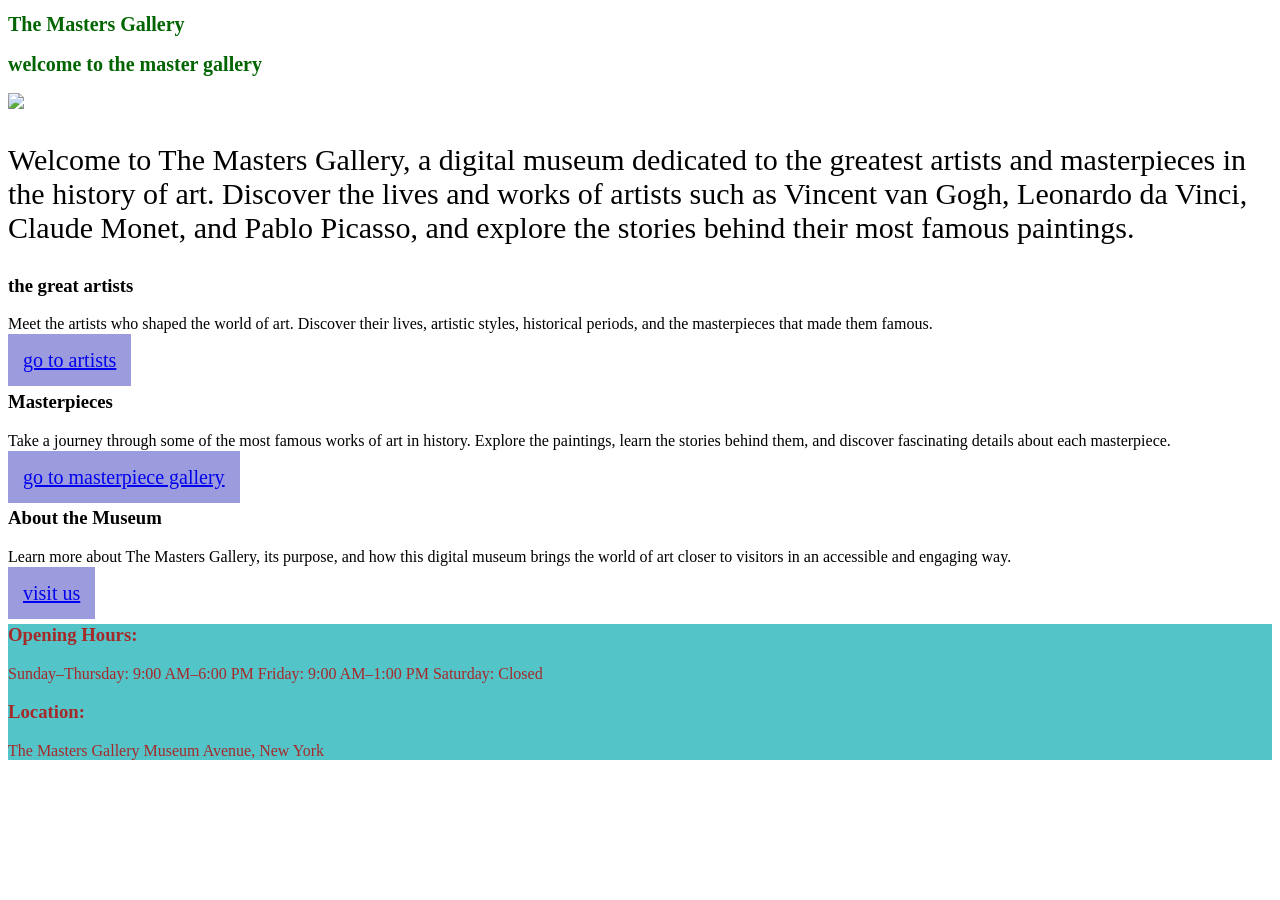
==== index.html @ 78747d75 "add the css" ====
<!doctype html>
<html lang="en">
  <head>
    <meta charset="UTF-8" />
    <meta name="viewport" content="width=device-width, initial-scale=1.0" />
    <title>Mini Art Museum - Home</title>
    <link rel="stylesheet" href="css/style.css" />
  </head>
  <body>
     <header>
      <h1>The Masters Gallery
</h1>
      <nav>
        <a href="./artists.html"></a>
        <a href="./gallery.html"></a>
        <a href="./visit.html"></a>
      </nav></header>
      <main>
        <section>
          <h2>welcome to the master gallery</h2>
        <img src="./img/logo.svg">
        <p id="welcome">Welcome to The Masters Gallery, a digital museum dedicated to the greatest artists and masterpieces in the history of art. Discover the lives and works of artists such as Vincent van Gogh, Leonardo da Vinci, Claude Monet, and Pablo Picasso, and explore the stories behind their most famous paintings.</p>
      </section>
      <section>
        <h3>the great artists</h3>
        <p>Meet the artists who shaped the world of art. Discover their lives, artistic styles, historical periods, and the masterpieces that made them famous.</p>
        <a href="./artists.html">go to artists</a></section>
      <section>
        <h3>Masterpieces</h3>
        <p>Take a journey through some of the most famous works of art in history. Explore the paintings, learn the stories behind them, and discover fascinating details about each masterpiece.</p>
        <a href="./gallery.html">go to masterpiece gallery</a></section>
      <section>
        <h3>About the Museum</h3>
        <p>Learn more about The Masters Gallery, its purpose, and how this digital museum brings the world of art closer to visitors in an accessible and engaging way.</p>
        <a href="./visit.html">visit us</a></section>
      </main>
      <footer>
        <section>
        <h3>Opening Hours: </h3>
        <p>Sunday–Thursday: 9:00 AM–6:00 PM
Friday: 9:00 AM–1:00 PM
Saturday: Closed</p>
<h3>
Location:

</h3>
<p>The Masters Gallery
Museum Avenue, New York</p>
</section>
      </footer>
     
  </body>
</html>
---- css/style.css ----
.thumbnail{
  border:3px solid black;
  border-radius: 3px;
  height: 70px;
  width: 70px;
}
.popupImg{
  height: 700px;
  width: 800px;
}
h1,h2{color: darkgreen;
font-size: 20px;}
/*the specificity score : 2**/
nav a{text-transform: uppercase;
font-weight: bold;}
footer{background-color: rgb(83, 196, 200);
color:brown}
.artist-card{border: 2px solid rgb(8, 57, 205);
border-radius: 2px;
background-color: rgb(103, 103, 186);
}
#welcome{font-size: 30px;}
/*the specificity score : 101**/
#Vincent h2{color: rgb(84, 161, 8);}
#Leonardo h2{color: rgb(210, 237, 6);}
#Claude h2{color: rgb(215, 16, 175);}
/*the specificity score : 3**/
main section a{background-color: rgb(155, 155, 221);
padding: 15px;
font-size: 20px;}

article h2{color:rgb(29, 110, 46)}
/**this wins since the class***/
.artist-card h2{color:brown}
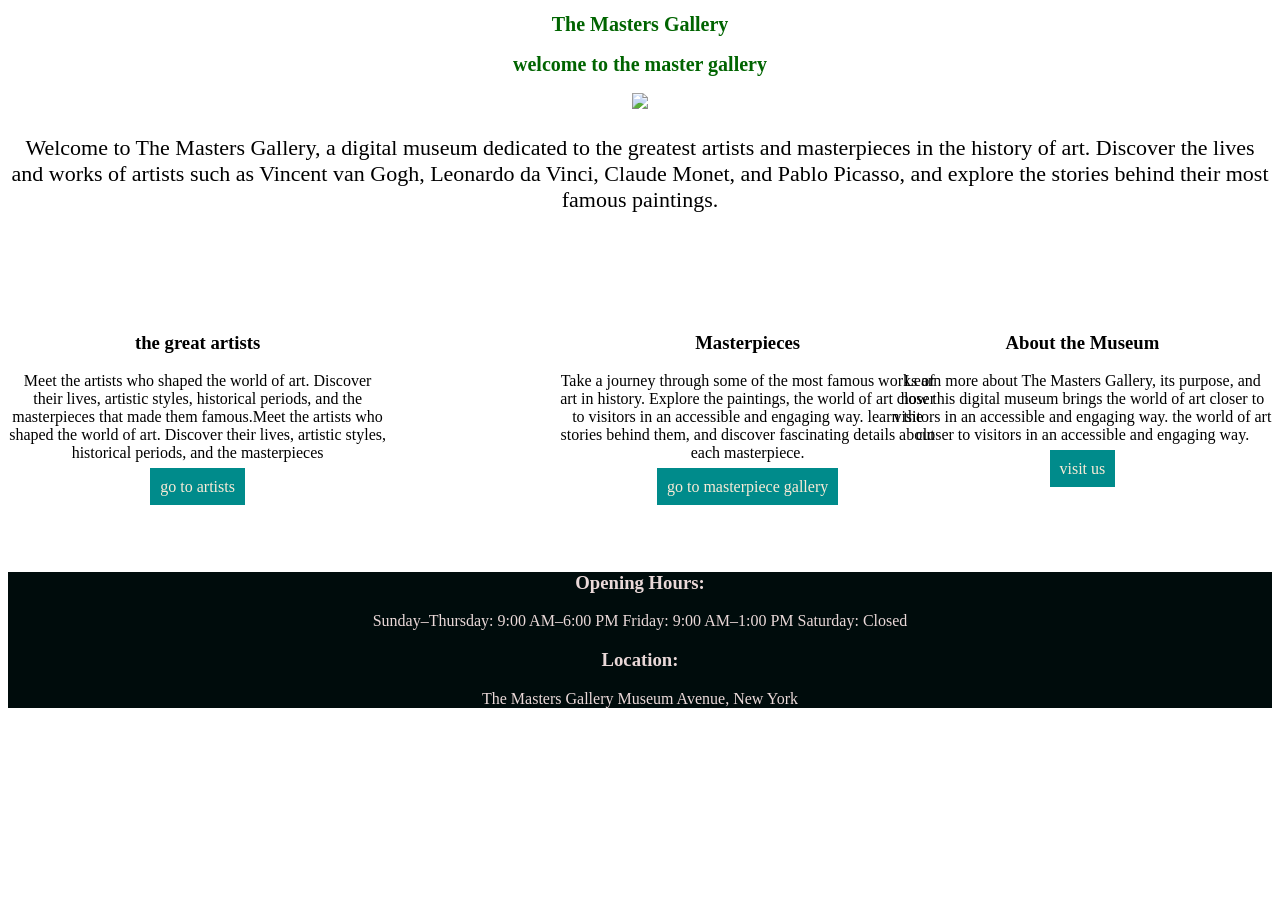
==== commit bdf98187: "fix the pages 8.10" ====
--- a/index.html
+++ b/index.html
@@ -15,24 +15,27 @@
         <a href="./gallery.html"></a>
         <a href="./visit.html"></a>
       </nav></header>
-      <main>
+      <main class="main-index">
         <section>
           <h2>welcome to the master gallery</h2>
-        <img src="./img/logo.svg">
+        <img class="logo" src="./img/logo.svg">
         <p id="welcome">Welcome to The Masters Gallery, a digital museum dedicated to the greatest artists and masterpieces in the history of art. Discover the lives and works of artists such as Vincent van Gogh, Leonardo da Vinci, Claude Monet, and Pablo Picasso, and explore the stories behind their most famous paintings.</p>
       </section>
-      <section>
+      <section class="index-card card1">
         <h3>the great artists</h3>
-        <p>Meet the artists who shaped the world of art. Discover their lives, artistic styles, historical periods, and the masterpieces that made them famous.</p>
-        <a href="./artists.html">go to artists</a></section>
-      <section>
+        <p>Meet the artists who shaped the world of art. Discover their lives, artistic styles, historical periods, and the masterpieces that made them famous.Meet the artists who shaped the world of art. Discover their lives, artistic styles, historical periods, and the masterpieces</p>
+        
+        <a class="goto" href="./artists.html">go to artists</a></section>
+      <section class="index-card card2">
         <h3>Masterpieces</h3>
-        <p>Take a journey through some of the most famous works of art in history. Explore the paintings, learn the stories behind them, and discover fascinating details about each masterpiece.</p>
-        <a href="./gallery.html">go to masterpiece gallery</a></section>
-      <section>
+        <p>Take a journey through some of the most famous works of art in history. Explore the paintings, the world of art closer to visitors in an accessible and engaging way. learn the stories behind them, and discover fascinating details about each masterpiece.</p>
+        <a class="goto" href="./gallery.html">go to masterpiece gallery</a></section>
+      <section class="index-card card3">
         <h3>About the Museum</h3>
-        <p>Learn more about The Masters Gallery, its purpose, and how this digital museum brings the world of art closer to visitors in an accessible and engaging way.</p>
-        <a href="./visit.html">visit us</a></section>
+        <p>Learn more about The Masters Gallery, its purpose, and how this digital museum brings the world of art closer to visitors in an accessible and engaging way.
+          the world of art closer to visitors in an accessible and engaging way.
+        </p>
+        <a class="goto" href="./visit.html">visit us</a></section>
       </main>
       <footer>
         <section>
--- a/css/style.css
+++ b/css/style.css
@@ -9,26 +9,57 @@
   width: 800px;
 }
 h1,h2{color: darkgreen;
-font-size: 20px;}
+font-size: 20px;
+text-align: center;}
 /*the specificity score : 2**/
 nav a{text-transform: uppercase;
 font-weight: bold;}
-footer{background-color: rgb(83, 196, 200);
-color:brown}
+footer{background-color: rgb(0, 12, 12);
+color:rgb(234, 217, 217)}
 .artist-card{border: 2px solid rgb(8, 57, 205);
-border-radius: 2px;
-background-color: rgb(103, 103, 186);
+border-radius: 10px;
+background-color: rgb(81, 229, 204);
+padding: 10px;
+margin: 10px 60px;
+height: 620px;
+
+
 }
-#welcome{font-size: 30px;}
+#welcome{font-size: 22px;}
 /*the specificity score : 101**/
 #Vincent h2{color: rgb(84, 161, 8);}
 #Leonardo h2{color: rgb(210, 237, 6);}
 #Claude h2{color: rgb(215, 16, 175);}
-/*the specificity score : 3**/
-main section a{background-color: rgb(155, 155, 221);
+/*the specificity score : 4**/
+main article section a{background-color: rgb(80, 80, 219);
 padding: 15px;
-font-size: 20px;}
+font-size: 20px;
+border-radius: 30px;
+color: aliceblue;}
 
 article h2{color:rgb(29, 110, 46)}
 /**this wins since the class***/
 .artist-card h2{color:brown}
+
+body{text-align: center;}
+.goto{padding: 10px;
+background-color: darkcyan;
+text-decoration:none;
+color: antiquewhite;}
+.goto:hover{padding: 15px;}
+.main-index{
+  position: relative;
+  height: 500px;
+}
+.index-card{position: absolute;
+top:260px;
+}
+.card1{
+left: 0;
+width: 30%;
+}
+.card2{
+  left: 550px;
+  width: 30%;
+}
+.card3{left:70%}
